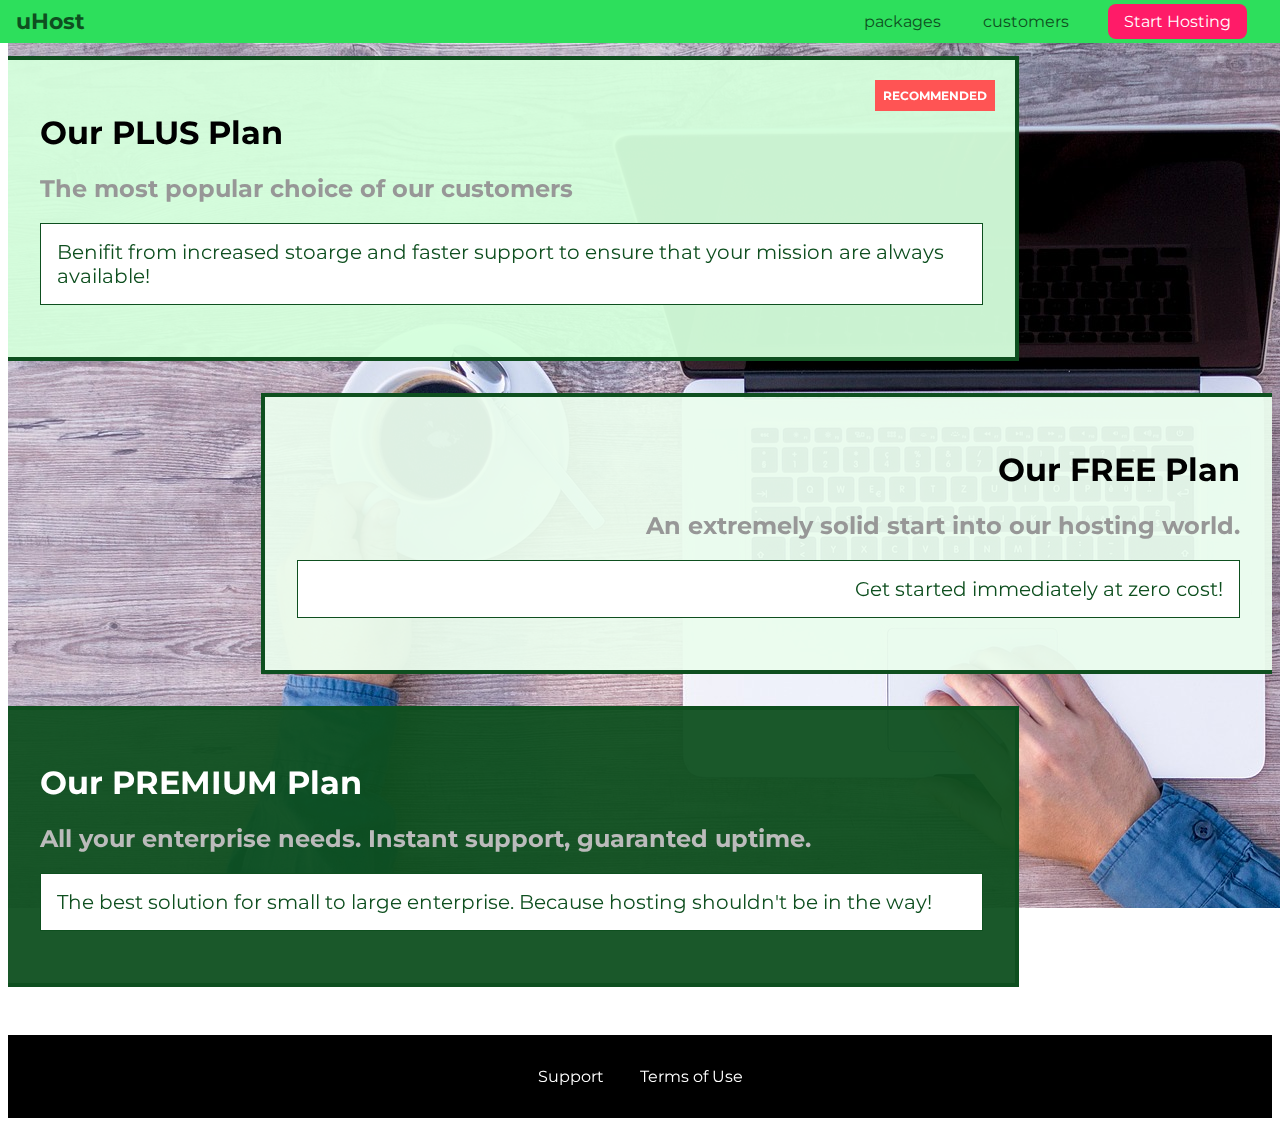
==== packages/index.html @ 979054a3 "Positioning Elements with CSS" ====
<!DOCTYPE html>
<html lang="en">
  <head>
    <meta charset="UTF-8" />
    <meta name="viewport" content="width=device-width, initial-scale=1.0" />
    <title>uHost</title>
    <link rel="shortcut icon" href="../images/favicon.png" />
    <link
      href="https://fonts.googleapis.com/css?family=Anton"
      rel="stylesheet"
    />
    <link
      href="https://fonts.googleapis.com/css?family=Montserrat:400,700"
      rel="stylesheet"
    />
    <link rel="stylesheet" href="../css/shared.css" />
    <link rel="stylesheet" href="packages.css">
  </head>

  <body>
    <div class="backgroud"></div>
    <header class="main-header">
      <div><a href="../index.html" class="main-header__brand">uHost</a></div>
      <nav class="main-nav">
        <ul class="main-nav__items">
          <li class="main-nav__item">
            <a href="index.html">packages</a>
          </li>
          <li class="main-nav__item">
            <a href="../customers/index.html">customers</a>
          </li>
          <li class="main-nav__item main-nav__item--cta">
            <a href="../start-hosting/index.html">Start Hosting</a>
          </li>
        </ul>
      </nav>
    </header>
    <main>
      <section class="package" id="plus">
        <a href="#">
          <h1 class="package__title">Our PLUS Plan</h1>
          <h2 class="package__badge">RECOMMENDED</h2>
          <h2 class="package__subtitle">The most popular choice of our customers</h2>
          <p class="package__info">Benifit from increased stoarge and faster support to ensure that your mission are always available!</p>
        </a>
      </section>
      <section class="package" id="free">
        <a href="#">
          <h1 class="package__title">Our FREE Plan</h1>
          <h2 class="package__subtitle">An extremely solid start into our hosting world.</h2>
          <p class="package__info">Get started immediately at zero cost!</p>
        </a>
      </section>
      <div id="clearfix"></div>
      <section class="package" id="premium">
        <a href="#">
          <h1 class="package__title">Our PREMIUM Plan</h1>
          <h2 class="package__subtitle">All your enterprise needs. Instant support, guaranted uptime.</h2>
          <p class="package__info">The best solution for small to large enterprise. Because hosting shouldn't be in the way!</p>
        </a>
      </section>
    </main>
    <footer class="main-footer">
      <nav>
        <ul class="main-footer__links">
          <li class="main-footer__link">
            <a href="#">Support</a>
          </li>
          <li class="main-footer__link">
            <a href="#">Terms of Use</a>
          </li>
        </ul>
      </nav>
    </footer>
  </body>
</html>
---- css/shared.css ----
* {
  box-sizing: border-box;
}

body {
  font-family: "Montserrat", sans-serif;
}

.main-header {
  background-color: #2ddf5c;
  left: 0;
  padding: 8px 16px;
  position: fixed;
  top: 0;
  width: 100%;
  z-index: 1;
}

.main-header > div {
  display: inline-block;
  vertical-align: middle;
}

.main-header__brand {
  color: #0e4f1f;
  font-size: 22px;
  font-weight: bold;
  text-decoration: none;
}
.main-nav {
  display: inline-block;
  text-align: right;
  width: calc(100% - 74px);
  vertical-align: middle;
}

.main-nav__items {
  margin: 0;
  padding: 0;
  list-style-type: none;
}
.main-header > nav {
  display: inline-block;
}

.main-nav__item {
  display: inline-block;
  margin: 0 16px;
}

.main-nav__item a {
  text-decoration: none;
  color: #0e4f1f;
  padding: 3px;
}

.main-nav__item a:hover,
.main-nav__item a:active {
  color: white;
  border-bottom: 5px solid white;
}

.main-nav__item--cta a {
  color: white;
  background-color: #ff1b68;
  padding: 8px 16px;
  border-radius: 8px;
}

.main-nav__item--cta a:hover,
.main-nav__item--cta a:active {
  color: #ff1b68;
  background-color: white;
  border: none;
}

/* Footer Section Start */

.main-footer{
  background-color: black;
  padding: 32px;
  margin-top: 48px;
}

.main-footer__links{
  list-style-type: none;
  margin: 0;
  padding: 0;
  text-align: center;
}

.main-footer__link{
  display: inline-block;
  margin: 0 16px;
}

.main-footer__link a{
  color: white;
  text-decoration: none;
}

.main-footer__link a:hover,
.main-footer__link a:active{
  color: #ccc;
}

/* shared buttons */
.button {
  background-color: #0e4f1f;
  color: white;
  font: inherit;
  border: 1.5px solid #0e4f1f;
  padding: 8px;
  border-radius: 8px;
  font-weight: bold;
  cursor: pointer;
}

.button:hover,
.button:active {
  background-color: white;
  color: #0e4f1f;
}

.button:focus {
  outline: none;
}
---- packages/packages.css ----
main{
    padding-top: 32px;
}

.backgroud{
    background-image: url("../images/plans-background.jpg");
    width: 100%;
    height: 100%;
    position: fixed;
    z-index: -1;
}

.package{
    width: 80%;
    margin: 16px 0;
    border: 4px solid #0e4f1f;
    border-left: none;
    position: relative;
}

.package:hover,
.package:active{
    box-shadow: 2px 2px 4px rgba(0,0,0,0.5);
    border-color: #ff5454;
}

.package a{
    text-decoration: none;
    color: inherit;
    display: block;
    padding: 32px;
}

.package__badge{
    position: absolute;
    top: 0;
    right: 0;
    margin: 20px;
    font-size: 12px;
    color: white;
    background-color: #ff5454;
    padding: 8px;
}

.package__subtitle{
    color: #979797;
}

.package__info{
    padding: 16px;
    border: 1px solid #0e4f1f;
    font-size: 20px;
    color: #0e4f1f;
    background-color: white;
}

#plus{
    background-color: rgba(213, 255, 220, 0.95);
}

#free{
    background-color: rgba(234, 252, 237, 0.95);
    float: right;
    text-align: right;
    border-right: none;
    border-left: 4px solid #0e4f1f;
}
#free:hover,
#free:active{
    border-color: #ff5454;
}
#clearfix{
    clear: both;
}

#premium{
    background-color: rgba(14, 79, 31, 0.95);
}

#premium .package__title{
    color: white;
}

#premium .package__subtitle{
    color: #bbb;
}
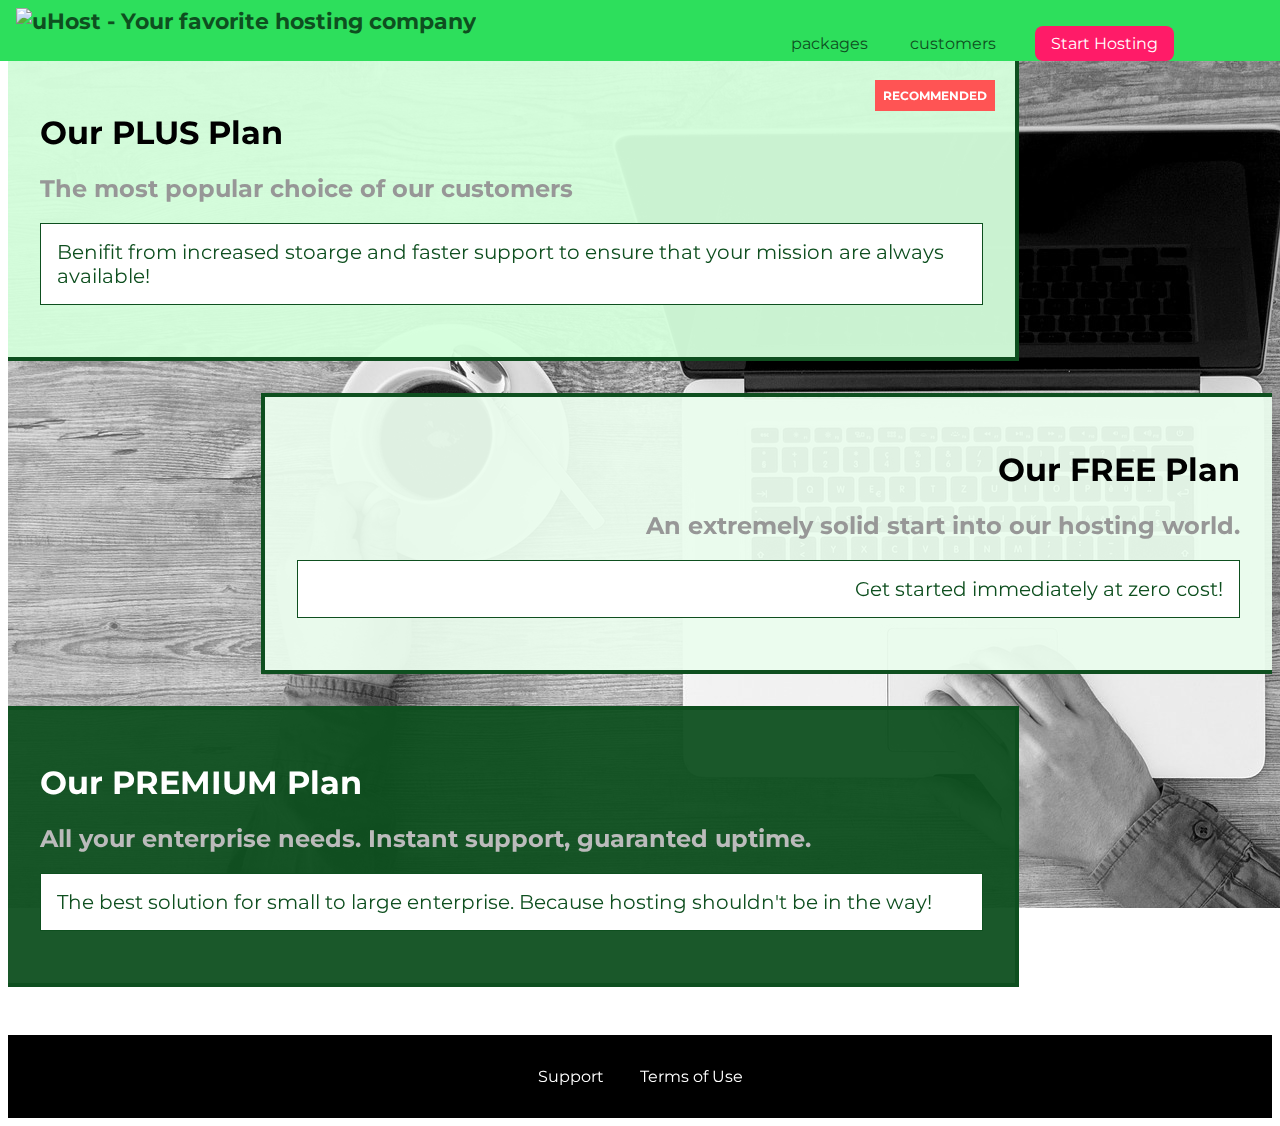
==== commit 6f7515f1: "Updates Sizes & Units" ====
--- a/packages/index.html
+++ b/packages/index.html
@@ -18,9 +18,14 @@
   </head>
 
   <body>
+    <div class="backdrop"></div>
     <div class="backgroud"></div>
     <header class="main-header">
-      <div><a href="../index.html" class="main-header__brand">uHost</a></div>
+     <div>
+        <a href="../index.html" class="main-header__brand"> 
+          <img src="../images/uhost-icon.png" alt="uHost - Your favorite hosting company">
+        </a>
+      </div>
       <nav class="main-nav">
         <ul class="main-nav__items">
           <li class="main-nav__item">
--- a/css/shared.css
+++ b/css/shared.css
@@ -26,6 +26,11 @@
   font-size: 22px;
   font-weight: bold;
   text-decoration: none;
+  height: 22px;
+  display: inline-block;
+}
+.main-header__brand img{
+  height: 100%;
 }
 .main-nav {
   display: inline-block;
@@ -124,4 +129,15 @@
 
 .button:focus {
   outline: none;
+}
+
+.backdrop{
+  background-color: rgba(0, 0, 0, 0.5);
+  display: none;
+  height: 100vh;
+  left: 0;
+  position: fixed;
+  top: 0;
+  width: 100vw;
+  z-index: 100;
 }--- a/packages/packages.css
+++ b/packages/packages.css
@@ -1,18 +1,19 @@
 main{
-    padding-top: 32px;
+    padding-top: 2rem;
 }
 
 .backgroud{
     background-image: url("../images/plans-background.jpg");
-    width: 100%;
-    height: 100%;
+    width: 100vw;
+    height: 100vh;
     position: fixed;
     z-index: -1;
+    filter: grayscale(40);
 }
 
 .package{
     width: 80%;
-    margin: 16px 0;
+    margin: 1rem 0;
     border: 4px solid #0e4f1f;
     border-left: none;
     position: relative;
@@ -28,18 +29,18 @@
     text-decoration: none;
     color: inherit;
     display: block;
-    padding: 32px;
+    padding: 2rem;
 }
 
 .package__badge{
     position: absolute;
     top: 0;
     right: 0;
-    margin: 20px;
-    font-size: 12px;
+    margin: 1.25rem;
+    font-size: .75rem;
     color: white;
     background-color: #ff5454;
-    padding: 8px;
+    padding: .5rem;
 }
 
 .package__subtitle{
@@ -47,9 +48,9 @@
 }
 
 .package__info{
-    padding: 16px;
+    padding: 1rem;
     border: 1px solid #0e4f1f;
-    font-size: 20px;
+    font-size: 1.25rem;
     color: #0e4f1f;
     background-color: white;
 }
